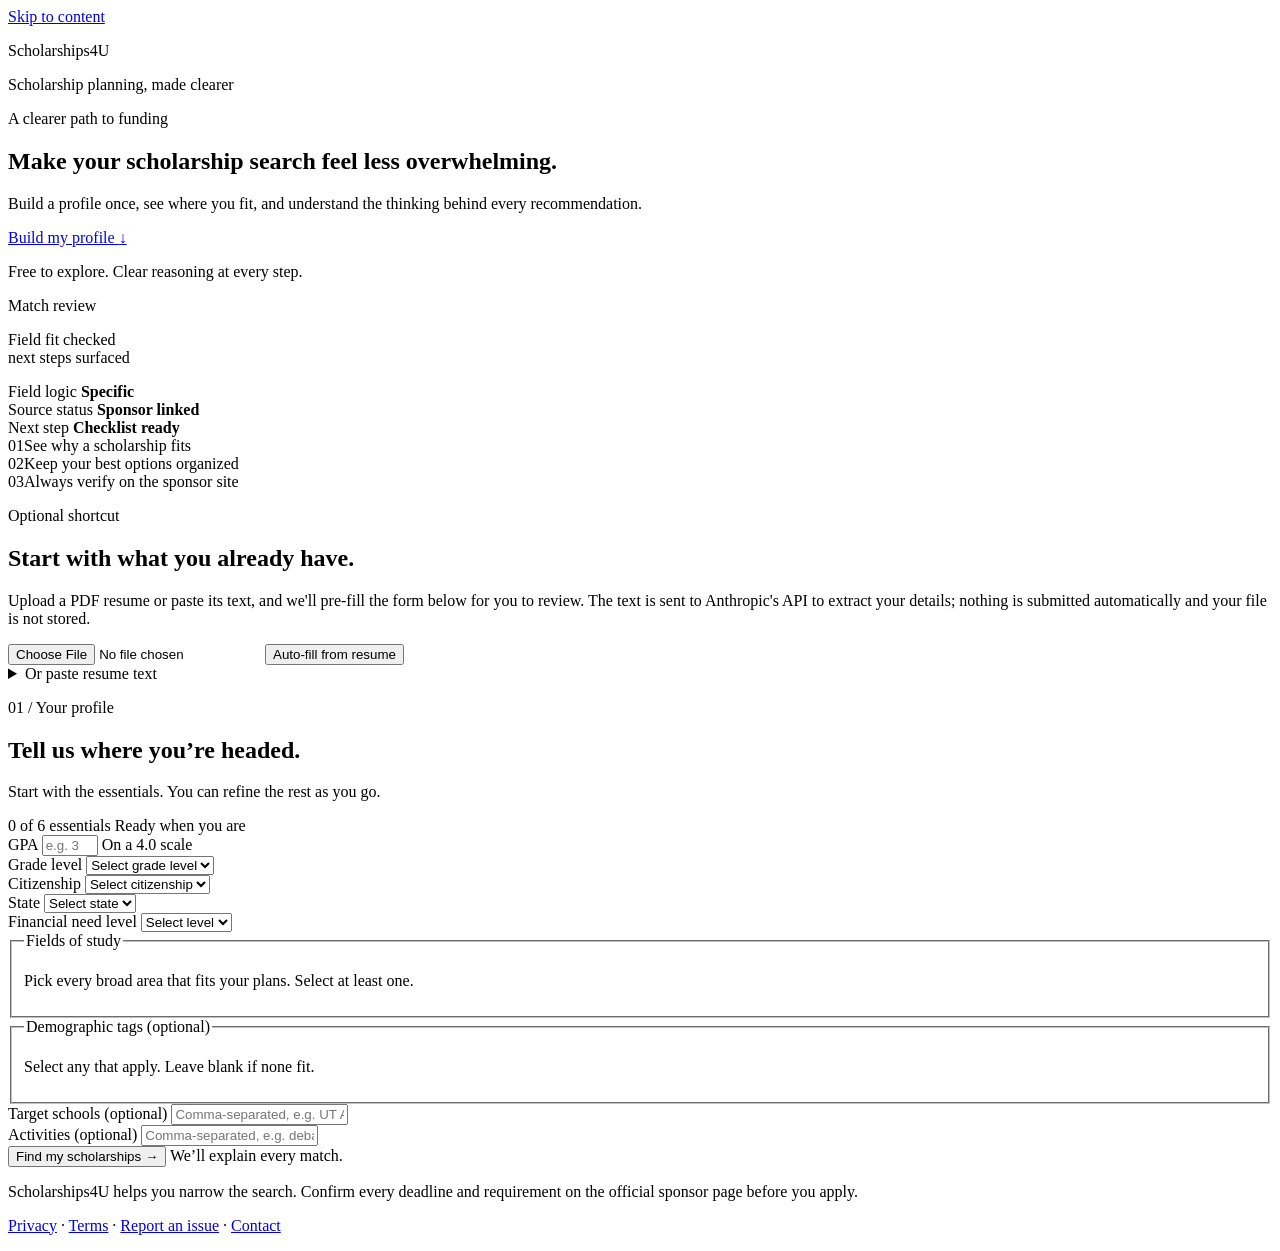
==== app/static/index.html @ 4dd3070e "Add a Summer Programs results section to the frontend On profile submit the app now also calls /prog" ====
<!DOCTYPE html>
<html lang="en">
<head>
  <meta charset="UTF-8">
  <meta name="viewport" content="width=device-width, initial-scale=1.0">
  <title>Scholarships4U | Scholarship planning, made clearer</title>
  <meta name="description" content="Build a scholarship plan with clear matching reasons, deadline tracking, and practical essay guidance.">
  <meta property="og:title" content="Scholarships4U | Scholarship planning, made clearer">
  <meta property="og:description" content="Build a scholarship plan with clear matching reasons, deadline tracking, and practical essay guidance.">
  <meta property="og:type" content="website">
  <meta property="og:url" content="https://scholarships4u.dev/">
  <meta property="og:image" content="/static/og-image-dark.svg">
  <meta property="og:image:type" content="image/svg+xml">
  <meta property="og:image:alt" content="Scholarships4U — Scholarship planning, made clearer">
  <meta name="twitter:card" content="summary_large_image">
  <meta name="twitter:image" content="/static/og-image-dark.svg">
  <meta name="twitter:title" content="Scholarships4U | Scholarship planning, made clearer">
  <meta name="twitter:description" content="Build a scholarship plan with clear matching reasons, deadline tracking, and practical essay guidance.">
  <link rel="canonical" href="https://scholarships4u.dev/">
  <link rel="icon" href="/static/favicon.svg?v=20260625-5" type="image/svg+xml">
  <link rel="preconnect" href="https://fonts.googleapis.com">
  <link rel="preconnect" href="https://fonts.gstatic.com" crossorigin>
  <link href="https://fonts.googleapis.com/css2?family=DM+Sans:opsz,wght@9..40,400;9..40,500;9..40,600;9..40,700&family=Newsreader:opsz,wght@6..72,500;6..72,600&display=swap" rel="stylesheet">
  <link rel="stylesheet" href="/static/css/style.css?v=20260626-1">
</head>
<body>
  <a class="skip-link" href="#main">Skip to content</a>

  <header class="site-header">
    <div class="header-inner">
      <div class="brand">
        <span class="brand-mark" aria-hidden="true"></span>
        <div>
          <p class="brand-name">Scholarships4U</p>
          <p class="brand-tag">Scholarship planning, made clearer</p>
        </div>
      </div>

      <nav class="account-nav" aria-label="Account">
        <div id="auth-logged-out" class="auth-actions" hidden>
          <button type="button" class="btn-ghost" id="open-login">Log in</button>
          <button type="button" class="btn-ghost btn-ghost-solid" id="open-signup">Sign up</button>
        </div>
        <div id="auth-logged-in" class="auth-actions" hidden>
          <button type="button" class="btn-ghost" id="show-saved-btn">
            Saved <span id="saved-count" class="saved-count" hidden>0</span>
          </button>
          <span id="account-email" class="account-email"></span>
          <button type="button" class="btn-ghost" id="open-settings">Settings</button>
          <button type="button" class="btn-ghost" id="logout-btn">Log out</button>
        </div>
      </nav>
    </div>
  </header>

  <div id="auth-modal" class="modal-overlay" hidden>
    <div class="modal-card panel" role="dialog" aria-modal="true" aria-labelledby="auth-modal-title">
      <div class="modal-head">
        <h2 id="auth-modal-title">Log in</h2>
        <button type="button" class="modal-close" id="auth-modal-close" aria-label="Close">&times;</button>
      </div>

      <p class="modal-intro" id="auth-modal-intro">
        Log in to save your profile and bookmark scholarships.
      </p>

      <form id="auth-form" class="auth-form" novalidate>
        <div class="field">
          <label for="auth-email">Email</label>
          <input type="email" id="auth-email" name="email" autocomplete="email" required>
        </div>
        <div class="field">
          <label for="auth-password">Password</label>
          <input type="password" id="auth-password" name="password" autocomplete="current-password" required>
          <span class="field-hint" id="auth-password-hint">At least 8 characters.</span>
        </div>

        <div id="auth-error" class="form-error" role="alert" hidden></div>

        <button type="submit" class="btn-primary" id="auth-submit">Log in</button>
      </form>

      <p class="auth-switch">
        <span id="auth-switch-text">New here?</span>
        <button type="button" class="link-button" id="auth-switch-btn">Create an account</button>
      </p>
      <p class="auth-recovery" id="auth-recovery">
        <button type="button" class="link-button" id="open-password-reset">Forgot your password?</button>
      </p>
    </div>
  </div>

  <div id="password-reset-modal" class="modal-overlay" hidden>
    <div class="modal-card panel" role="dialog" aria-modal="true" aria-labelledby="password-reset-title">
      <div class="modal-head">
        <h2 id="password-reset-title">Reset your password</h2>
        <button type="button" class="modal-close" id="password-reset-close" aria-label="Close">&times;</button>
      </div>
      <p class="modal-intro" id="password-reset-intro">
        Enter your email and we'll send a one-time reset link.
      </p>

      <form id="password-reset-request-form" class="auth-form" novalidate>
        <div class="field">
          <label for="password-reset-email">Email</label>
          <input type="email" id="password-reset-email" autocomplete="email" required>
        </div>
        <div id="password-reset-request-error" class="form-error" role="alert" hidden></div>
        <div id="password-reset-request-success" class="form-success" role="status" hidden></div>
        <button type="submit" class="btn-primary" id="password-reset-request-submit">Email reset link</button>
      </form>

      <form id="password-reset-confirm-form" class="auth-form" novalidate hidden>
        <div class="field">
          <label for="password-reset-new-password">New password</label>
          <input type="password" id="password-reset-new-password" autocomplete="new-password" required>
          <span class="field-hint">At least 8 characters.</span>
        </div>
        <div class="field">
          <label for="password-reset-confirm-password">Confirm new password</label>
          <input type="password" id="password-reset-confirm-password" autocomplete="new-password" required>
        </div>
        <div id="password-reset-confirm-error" class="form-error" role="alert" hidden></div>
        <button type="submit" class="btn-primary" id="password-reset-confirm-submit">Set new password</button>
      </form>

      <p class="auth-switch">
        <button type="button" class="link-button" id="password-reset-back">Back to log in</button>
      </p>
    </div>
  </div>

  <div id="settings-modal" class="modal-overlay" hidden>
    <div class="modal-card panel" role="dialog" aria-modal="true" aria-labelledby="settings-title">
      <div class="modal-head">
        <h2 id="settings-title">Account settings</h2>
        <button type="button" class="modal-close" id="settings-close" aria-label="Close">&times;</button>
      </div>

      <form id="change-password-form" class="auth-form" novalidate>
        <div class="field">
          <label for="current-password">Current password</label>
          <input type="password" id="current-password" autocomplete="current-password" required>
        </div>
        <div class="field">
          <label for="new-password">New password</label>
          <input type="password" id="new-password" autocomplete="new-password" required>
          <span class="field-hint">At least 8 characters.</span>
        </div>
        <div id="settings-error" class="form-error" role="alert" hidden></div>
        <div id="settings-success" class="form-success" role="status" hidden></div>
        <button type="submit" class="btn-primary" id="change-password-submit">Change password</button>
      </form>

      <div class="danger-zone">
        <h3>Delete account</h3>
        <p class="field-hint">
          This permanently removes your account, saved profile, and tracked scholarships, and cannot be undone.
          Enter your current password above, then confirm.
        </p>
        <button type="button" class="btn-danger" id="delete-account-btn">Delete my account</button>
      </div>
    </div>
  </div>

  <main id="main" class="main">
    <section class="intro hero reveal-on-scroll" data-reveal-delay="0ms">
      <div class="hero-copy">
        <p class="eyebrow">A clearer path to funding</p>
        <h1>Make your scholarship search feel less overwhelming.</h1>
        <p class="intro-copy">
          Build a profile once, see where you fit, and understand the thinking behind every recommendation.
        </p>
        <div class="hero-actions">
          <a class="btn-primary hero-cta" href="#profile-form">Build my profile <span aria-hidden="true">↓</span></a>
          <p class="hero-note">Free to explore. Clear reasoning at every step.</p>
        </div>
      </div>
      <div class="hero-visual" aria-hidden="true">
        <div class="hero-visual-top"><span class="hero-status-dot"></span>Match review</div>
        <p class="hero-visual-title">Field fit checked<br><span>next steps surfaced</span></p>
        <div class="hero-visual-meter"><span></span></div>
        <div class="hero-visual-row">
          <span>Field logic</span>
          <strong>Specific</strong>
        </div>
        <div class="hero-visual-row">
          <span>Source status</span>
          <strong>Sponsor linked</strong>
        </div>
        <div class="hero-visual-row">
          <span>Next step</span>
          <strong>Checklist ready</strong>
        </div>
      </div>
    </section>

    <section class="trust-strip reveal-on-scroll" data-reveal-delay="65ms" aria-label="How Scholarships4U works">
      <div class="trust-item"><span class="trust-number">01</span><span>See why a scholarship fits</span></div>
      <div class="trust-item"><span class="trust-number">02</span><span>Keep your best options organized</span></div>
      <div class="trust-item"><span class="trust-number">03</span><span>Always verify on the sponsor site</span></div>
    </section>

    <section class="resume-import panel reveal-on-scroll" data-reveal-delay="100ms">
      <div class="resume-intro">
        <p class="eyebrow">Optional shortcut</p>
        <h2 class="resume-import-title">Start with what you already have.</h2>
      </div>
      <p class="field-hint">
        Upload a PDF resume or paste its text, and we'll pre-fill the form below for you to review.
        The text is sent to Anthropic's API to extract your details; nothing is submitted automatically and your file is not stored.
      </p>
      <div class="resume-import-controls">
        <input type="file" id="resume-file" accept=".pdf,.txt" aria-label="Resume file">
        <button type="button" class="btn-secondary" id="resume-import-btn">Auto-fill from resume</button>
      </div>
      <details class="resume-paste">
        <summary>Or paste resume text</summary>
        <textarea id="resume-text" class="essay-review-input" rows="6"
                  placeholder="Paste your resume text here..."></textarea>
      </details>
      <div id="resume-loading" class="essay-advice-loading" hidden>
        <div class="loading-spinner" aria-hidden="true"></div>
        <p>Reading your resume...</p>
      </div>
      <div id="resume-error" class="essay-advice-error" role="alert" hidden></div>
      <div id="resume-note" class="resume-note" hidden></div>
    </section>

    <form id="profile-form" class="profile-form panel reveal-on-scroll" data-reveal-delay="135ms" novalidate>
      <div class="form-heading">
        <div>
          <p class="eyebrow">01 / Your profile</p>
          <h2>Tell us where you’re headed.</h2>
        </div>
        <div class="form-heading-side">
          <p>Start with the essentials. You can refine the rest as you go.</p>
          <div class="profile-progress-wrap">
            <div class="profile-progress-copy">
              <span id="profile-progress-label">0 of 6 essentials</span>
              <span id="profile-progress-status">Ready when you are</span>
            </div>
            <div id="profile-progress" class="profile-progress" role="progressbar" aria-label="Profile completion" aria-valuemin="0" aria-valuemax="6" aria-valuenow="0">
              <span id="profile-progress-fill"></span>
            </div>
          </div>
        </div>
      </div>
      <div class="form-grid">
        <div class="field">
          <label for="gpa">GPA</label>
          <input type="number" id="gpa" name="gpa" min="0" max="4" step="0.1" required
                 placeholder="e.g. 3.8" inputmode="decimal">
          <span class="field-hint">On a 4.0 scale</span>
        </div>

        <div class="field">
          <label for="grade-level">Grade level</label>
          <select id="grade-level" name="grade_level" required>
            <option value="">Select grade level</option>
          </select>
        </div>

        <div class="field">
          <label for="citizenship">Citizenship</label>
          <select id="citizenship" name="citizenship" required>
            <option value="">Select citizenship</option>
          </select>
        </div>

        <div class="field">
          <label for="state">State</label>
          <select id="state" name="state" required>
            <option value="">Select state</option>
          </select>
        </div>

        <div class="field">
          <label for="financial-need">Financial need level</label>
          <select id="financial-need" name="financial_need_level" required>
            <option value="">Select level</option>
          </select>
        </div>

        <div class="field field-full">
          <fieldset id="fields-of-study-group">
            <legend>Fields of study</legend>
            <p class="field-hint">Pick every broad area that fits your plans. Select at least one.</p>
            <div id="fields-of-study" class="checkbox-grid"></div>
          </fieldset>
        </div>

        <div class="field field-full">
          <fieldset id="demographic-tags-group">
            <legend>Demographic tags <span class="optional">(optional)</span></legend>
            <p class="field-hint">Select any that apply. Leave blank if none fit.</p>
            <div id="demographic-tags" class="checkbox-grid"></div>
          </fieldset>
        </div>

        <div class="field field-full">
          <label for="target-schools">Target schools <span class="optional">(optional)</span></label>
          <input type="text" id="target-schools" name="target_schools"
                 placeholder="Comma-separated, e.g. UT Austin, Rice University">
        </div>

        <div class="field field-full">
          <label for="activities">Activities <span class="optional">(optional)</span></label>
          <input type="text" id="activities" name="activities"
                 placeholder="Comma-separated, e.g. debate team, robotics club">
        </div>
      </div>

      <div class="form-actions">
        <button type="submit" class="btn-primary" id="submit-btn">Find my scholarships <span aria-hidden="true">→</span></button>
        <span class="form-action-note">We’ll explain every match.</span>
      </div>

      <div id="form-error" class="form-error" role="alert" hidden></div>
    </form>

    <section id="results-section" class="results-section" hidden>
      <div class="results-header">
        <p class="eyebrow">Your shortlist</p>
        <h2>Your matches</h2>
        <p id="results-summary" class="results-summary"></p>
      </div>

      <div id="results-filters" class="results-filters" hidden>
        <div class="filter-group">
          <label for="filter-quality">Match quality</label>
          <select id="filter-quality">
            <option value="all">All matches</option>
            <option value="strong">Strong only</option>
            <option value="possible">Possible only</option>
          </select>
        </div>

        <div class="filter-group">
          <label for="filter-sort">Sort by</label>
          <select id="filter-sort">
            <option value="fit">Best fit</option>
            <option value="name">Name (A&ndash;Z)</option>
            <option value="award">Award (high&rarr;low)</option>
            <option value="deadline">Deadline (soonest)</option>
          </select>
        </div>

        <div class="filter-group filter-group-range">
          <label for="filter-min-score">Min fit score: <span id="filter-min-score-value">0</span></label>
          <input id="filter-min-score" type="range" min="0" max="100" step="5" value="0" />
        </div>

        <div class="filter-checks">
          <label class="filter-check">
            <input id="filter-no-essay" type="checkbox" />
            <span>No essay required</span>
          </label>
          <label class="filter-check">
            <input id="filter-field-match" type="checkbox" />
            <span>Matches my field</span>
          </label>
          <label class="filter-check">
            <input id="filter-school-match" type="checkbox" />
            <span>Matches my school</span>
          </label>
          <label class="filter-check">
            <input id="filter-demographic-match" type="checkbox" />
            <span>Matches my background</span>
          </label>
          <label class="filter-check">
            <input id="filter-closing-soon" type="checkbox" />
            <span>Closing soon</span>
          </label>
          <label class="filter-check">
            <input id="filter-verified-only" type="checkbox" />
            <span>Verified data only</span>
          </label>
        </div>

        <button id="filter-clear" type="button" class="btn-ghost filter-clear">Clear filters</button>
      </div>

      <div id="loading" class="loading" hidden>
        <div class="loading-spinner" aria-hidden="true"></div>
        <p>Finding scholarships that fit your profile...</p>
      </div>

      <div id="results-empty" class="results-empty panel" hidden>
        <h3>No scholarships matched this profile</h3>
        <p>Try broadening your field selections, checking a different grade level, or adding demographic tags that apply to you. You can also lower restrictions by picking more fields of study.</p>
      </div>

      <div id="results-container"></div>
    </section>

    <section id="programs-section" class="results-section" hidden>
      <div class="results-header">
        <p class="eyebrow">Strengthen your application</p>
        <h2>Elite summer programs</h2>
        <p id="programs-summary" class="results-summary"></p>
      </div>

      <div id="programs-empty" class="results-empty panel" hidden>
        <h3>No summer programs matched this profile</h3>
        <p>This is a small, curated set of highly selective programs. Adding more fields of study to your profile can surface more of them.</p>
      </div>

      <div id="programs-container"></div>
    </section>

    <section id="saved-section" class="results-section" hidden>
      <div class="results-header">
        <p class="eyebrow">Your application plan</p>
        <h2>Saved scholarships</h2>
        <p id="saved-summary" class="results-summary"></p>
        <a id="export-ics" class="btn-ghost export-ics" href="/account/saved/calendar.ics" download>
          Export deadlines (.ics)
        </a>
      </div>

      <div id="saved-empty" class="results-empty panel" hidden>
        <h3>You have not saved any scholarships yet</h3>
        <p>Run a match, then use the Save button on any card to bookmark it here.</p>
      </div>

      <div id="saved-container"></div>
    </section>
  </main>

  <footer class="site-footer">
    <p>Scholarships4U helps you narrow the search. Confirm every deadline and requirement on the official sponsor page before you apply.</p>
    <p class="footer-links">
      <a href="/privacy">Privacy</a>
      <span aria-hidden="true">&middot;</span>
      <a href="/terms">Terms</a>
      <span aria-hidden="true">&middot;</span>
      <a href="https://github.com/Joshua-Anojulu/scholarship-matcher/issues/new" target="_blank" rel="noopener noreferrer">Report an issue</a>
      <span aria-hidden="true">&middot;</span>
      <a href="https://github.com/Joshua-Anojulu" target="_blank" rel="noopener noreferrer">Contact</a>
    </p>
  </footer>

  <div id="age-gate" class="modal-overlay age-gate" hidden>
    <div class="modal-card panel" role="dialog" aria-modal="true" aria-labelledby="age-gate-title">
      <h2 id="age-gate-title">Before you start</h2>
      <p>
        Scholarships4U is a personal, educational project. The matcher uses the profile details you enter
        (including optional demographic and financial-need information), and the optional AI features send
        your inputs to Anthropic's API. Please review our
        <a href="/privacy" target="_blank" rel="noopener">Privacy Policy</a> and
        <a href="/terms" target="_blank" rel="noopener">Terms</a>.
      </p>
      <label class="age-gate-check">
        <input type="checkbox" id="age-gate-agree" />
        <span>I am 13 or older and I agree to the Privacy Policy and Terms.</span>
      </label>
      <button type="button" class="btn-primary" id="age-gate-continue" disabled>Continue</button>
    </div>
  </div>

  <script src="/static/js/app.js?v=20260626-1"></script>
</body>
</html>
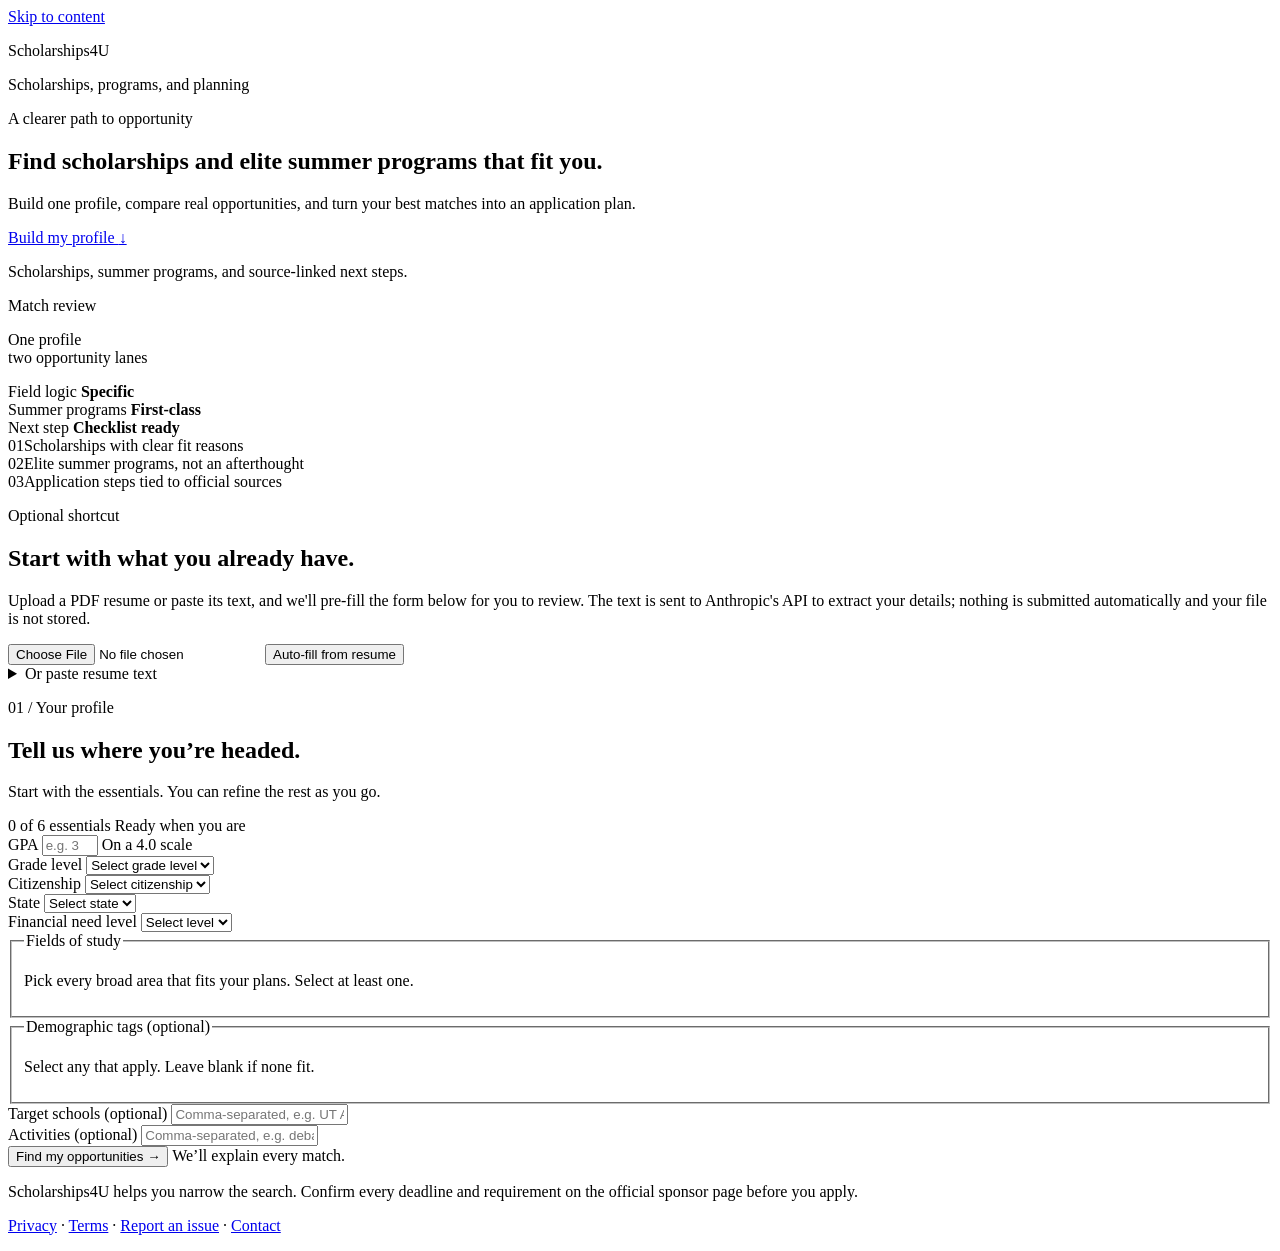
==== commit ef7b2b2f: "Make opportunities and application planning first-class" ====
--- a/app/static/index.html
+++ b/app/static/index.html
@@ -3,10 +3,10 @@
 <head>
   <meta charset="UTF-8">
   <meta name="viewport" content="width=device-width, initial-scale=1.0">
-  <title>Scholarships4U | Scholarship planning, made clearer</title>
-  <meta name="description" content="Build a scholarship plan with clear matching reasons, deadline tracking, and practical essay guidance.">
-  <meta property="og:title" content="Scholarships4U | Scholarship planning, made clearer">
-  <meta property="og:description" content="Build a scholarship plan with clear matching reasons, deadline tracking, and practical essay guidance.">
+  <title>Scholarships4U | Scholarships and summer programs, made clearer</title>
+  <meta name="description" content="Build one profile to find scholarships and elite summer programs with clear matching reasons, deadline tracking, and application guidance.">
+  <meta property="og:title" content="Scholarships4U | Scholarships and summer programs, made clearer">
+  <meta property="og:description" content="Build one profile to find scholarships and elite summer programs with clear matching reasons, deadline tracking, and application guidance.">
   <meta property="og:type" content="website">
   <meta property="og:url" content="https://scholarships4u.dev/">
   <meta property="og:image" content="/static/og-image-dark.svg">
@@ -14,14 +14,14 @@
   <meta property="og:image:alt" content="Scholarships4U — Scholarship planning, made clearer">
   <meta name="twitter:card" content="summary_large_image">
   <meta name="twitter:image" content="/static/og-image-dark.svg">
-  <meta name="twitter:title" content="Scholarships4U | Scholarship planning, made clearer">
-  <meta name="twitter:description" content="Build a scholarship plan with clear matching reasons, deadline tracking, and practical essay guidance.">
+  <meta name="twitter:title" content="Scholarships4U | Scholarships and summer programs, made clearer">
+  <meta name="twitter:description" content="Build one profile to find scholarships and elite summer programs with clear matching reasons, deadline tracking, and application guidance.">
   <link rel="canonical" href="https://scholarships4u.dev/">
   <link rel="icon" href="/static/favicon.svg?v=20260625-5" type="image/svg+xml">
   <link rel="preconnect" href="https://fonts.googleapis.com">
   <link rel="preconnect" href="https://fonts.gstatic.com" crossorigin>
   <link href="https://fonts.googleapis.com/css2?family=DM+Sans:opsz,wght@9..40,400;9..40,500;9..40,600;9..40,700&family=Newsreader:opsz,wght@6..72,500;6..72,600&display=swap" rel="stylesheet">
-  <link rel="stylesheet" href="/static/css/style.css?v=20260626-1">
+  <link rel="stylesheet" href="/static/css/style.css?v=20260627-5">
 </head>
 <body>
   <a class="skip-link" href="#main">Skip to content</a>
@@ -32,7 +32,7 @@
         <span class="brand-mark" aria-hidden="true"></span>
         <div>
           <p class="brand-name">Scholarships4U</p>
-          <p class="brand-tag">Scholarship planning, made clearer</p>
+          <p class="brand-tag">Scholarships, programs, and planning</p>
         </div>
       </div>
 
@@ -166,27 +166,27 @@
   <main id="main" class="main">
     <section class="intro hero reveal-on-scroll" data-reveal-delay="0ms">
       <div class="hero-copy">
-        <p class="eyebrow">A clearer path to funding</p>
-        <h1>Make your scholarship search feel less overwhelming.</h1>
+        <p class="eyebrow">A clearer path to opportunity</p>
+        <h1>Find scholarships and elite summer programs that fit you.</h1>
         <p class="intro-copy">
-          Build a profile once, see where you fit, and understand the thinking behind every recommendation.
+          Build one profile, compare real opportunities, and turn your best matches into an application plan.
         </p>
         <div class="hero-actions">
           <a class="btn-primary hero-cta" href="#profile-form">Build my profile <span aria-hidden="true">↓</span></a>
-          <p class="hero-note">Free to explore. Clear reasoning at every step.</p>
+          <p class="hero-note">Scholarships, summer programs, and source-linked next steps.</p>
         </div>
       </div>
       <div class="hero-visual" aria-hidden="true">
         <div class="hero-visual-top"><span class="hero-status-dot"></span>Match review</div>
-        <p class="hero-visual-title">Field fit checked<br><span>next steps surfaced</span></p>
+        <p class="hero-visual-title">One profile<br><span>two opportunity lanes</span></p>
         <div class="hero-visual-meter"><span></span></div>
         <div class="hero-visual-row">
           <span>Field logic</span>
           <strong>Specific</strong>
         </div>
         <div class="hero-visual-row">
-          <span>Source status</span>
-          <strong>Sponsor linked</strong>
+          <span>Summer programs</span>
+          <strong>First-class</strong>
         </div>
         <div class="hero-visual-row">
           <span>Next step</span>
@@ -196,9 +196,9 @@
     </section>
 
     <section class="trust-strip reveal-on-scroll" data-reveal-delay="65ms" aria-label="How Scholarships4U works">
-      <div class="trust-item"><span class="trust-number">01</span><span>See why a scholarship fits</span></div>
-      <div class="trust-item"><span class="trust-number">02</span><span>Keep your best options organized</span></div>
-      <div class="trust-item"><span class="trust-number">03</span><span>Always verify on the sponsor site</span></div>
+      <div class="trust-item"><span class="trust-number">01</span><span>Scholarships with clear fit reasons</span></div>
+      <div class="trust-item"><span class="trust-number">02</span><span>Elite summer programs, not an afterthought</span></div>
+      <div class="trust-item"><span class="trust-number">03</span><span>Application steps tied to official sources</span></div>
     </section>
 
     <section class="resume-import panel reveal-on-scroll" data-reveal-delay="100ms">
@@ -312,17 +312,39 @@
       </div>
 
       <div class="form-actions">
-        <button type="submit" class="btn-primary" id="submit-btn">Find my scholarships <span aria-hidden="true">→</span></button>
+        <button type="submit" class="btn-primary" id="submit-btn">Find my opportunities <span aria-hidden="true">→</span></button>
         <span class="form-action-note">We’ll explain every match.</span>
       </div>
 
       <div id="form-error" class="form-error" role="alert" hidden></div>
     </form>
 
-    <section id="results-section" class="results-section" hidden>
+    <section id="opportunity-tabs" class="opportunity-tabs panel" hidden aria-label="Opportunity views">
+      <div class="opportunity-tabs-copy">
+        <p class="eyebrow">02 / Explore matches</p>
+        <h2>Switch between opportunity lanes.</h2>
+        <p>Scholarships, elite programs, and your saved plan all use the same profile.</p>
+      </div>
+      <div class="opportunity-tab-list" role="tablist" aria-label="Opportunity result views">
+        <button type="button" id="tab-scholarships" class="opportunity-tab is-active" data-view="scholarships" role="tab" aria-selected="true" aria-controls="results-section">
+          <span>Scholarships</span>
+          <strong id="scholarships-tab-count">0</strong>
+        </button>
+        <button type="button" id="tab-programs" class="opportunity-tab" data-view="programs" role="tab" aria-selected="false" aria-controls="programs-section">
+          <span>Summer programs</span>
+          <strong id="programs-tab-count">0</strong>
+        </button>
+        <button type="button" id="tab-saved" class="opportunity-tab" data-view="saved" role="tab" aria-selected="false" aria-controls="saved-section">
+          <span>Application plan</span>
+          <strong id="saved-tab-count">0</strong>
+        </button>
+      </div>
+    </section>
+
+    <section id="results-section" class="results-section" hidden role="tabpanel" aria-labelledby="tab-scholarships">
       <div class="results-header">
-        <p class="eyebrow">Your shortlist</p>
-        <h2>Your matches</h2>
+        <p class="eyebrow">Scholarship lane</p>
+        <h2>Scholarships</h2>
         <p id="results-summary" class="results-summary"></p>
       </div>
 
@@ -333,6 +355,7 @@
             <option value="all">All matches</option>
             <option value="strong">Strong only</option>
             <option value="possible">Possible only</option>
+            <option value="special">Special checks only</option>
           </select>
         </div>
 
@@ -383,7 +406,7 @@
 
       <div id="loading" class="loading" hidden>
         <div class="loading-spinner" aria-hidden="true"></div>
-        <p>Finding scholarships that fit your profile...</p>
+        <p>Finding opportunities that fit your profile...</p>
       </div>
 
       <div id="results-empty" class="results-empty panel" hidden>
@@ -394,9 +417,9 @@
       <div id="results-container"></div>
     </section>
 
-    <section id="programs-section" class="results-section" hidden>
+    <section id="programs-section" class="results-section" hidden role="tabpanel" aria-labelledby="tab-programs">
       <div class="results-header">
-        <p class="eyebrow">Strengthen your application</p>
+        <p class="eyebrow">Summer program lane</p>
         <h2>Elite summer programs</h2>
         <p id="programs-summary" class="results-summary"></p>
       </div>
@@ -409,19 +432,19 @@
       <div id="programs-container"></div>
     </section>
 
-    <section id="saved-section" class="results-section" hidden>
+    <section id="saved-section" class="results-section" hidden role="tabpanel" aria-labelledby="tab-saved">
       <div class="results-header">
         <p class="eyebrow">Your application plan</p>
-        <h2>Saved scholarships</h2>
+        <h2>Saved scholarships & programs</h2>
         <p id="saved-summary" class="results-summary"></p>
         <a id="export-ics" class="btn-ghost export-ics" href="/account/saved/calendar.ics" download>
-          Export deadlines (.ics)
+          Export verified deadlines (.ics)
         </a>
       </div>
 
       <div id="saved-empty" class="results-empty panel" hidden>
-        <h3>You have not saved any scholarships yet</h3>
-        <p>Run a match, then use the Save button on any card to bookmark it here.</p>
+        <h3>You have not saved anything yet</h3>
+        <p>Run a match, then use the Save button on any scholarship or program card to bookmark it here.</p>
       </div>
 
       <div id="saved-container"></div>
@@ -459,6 +482,6 @@
     </div>
   </div>
 
-  <script src="/static/js/app.js?v=20260626-1"></script>
+  <script src="/static/js/app.js?v=20260627-6"></script>
 </body>
 </html>
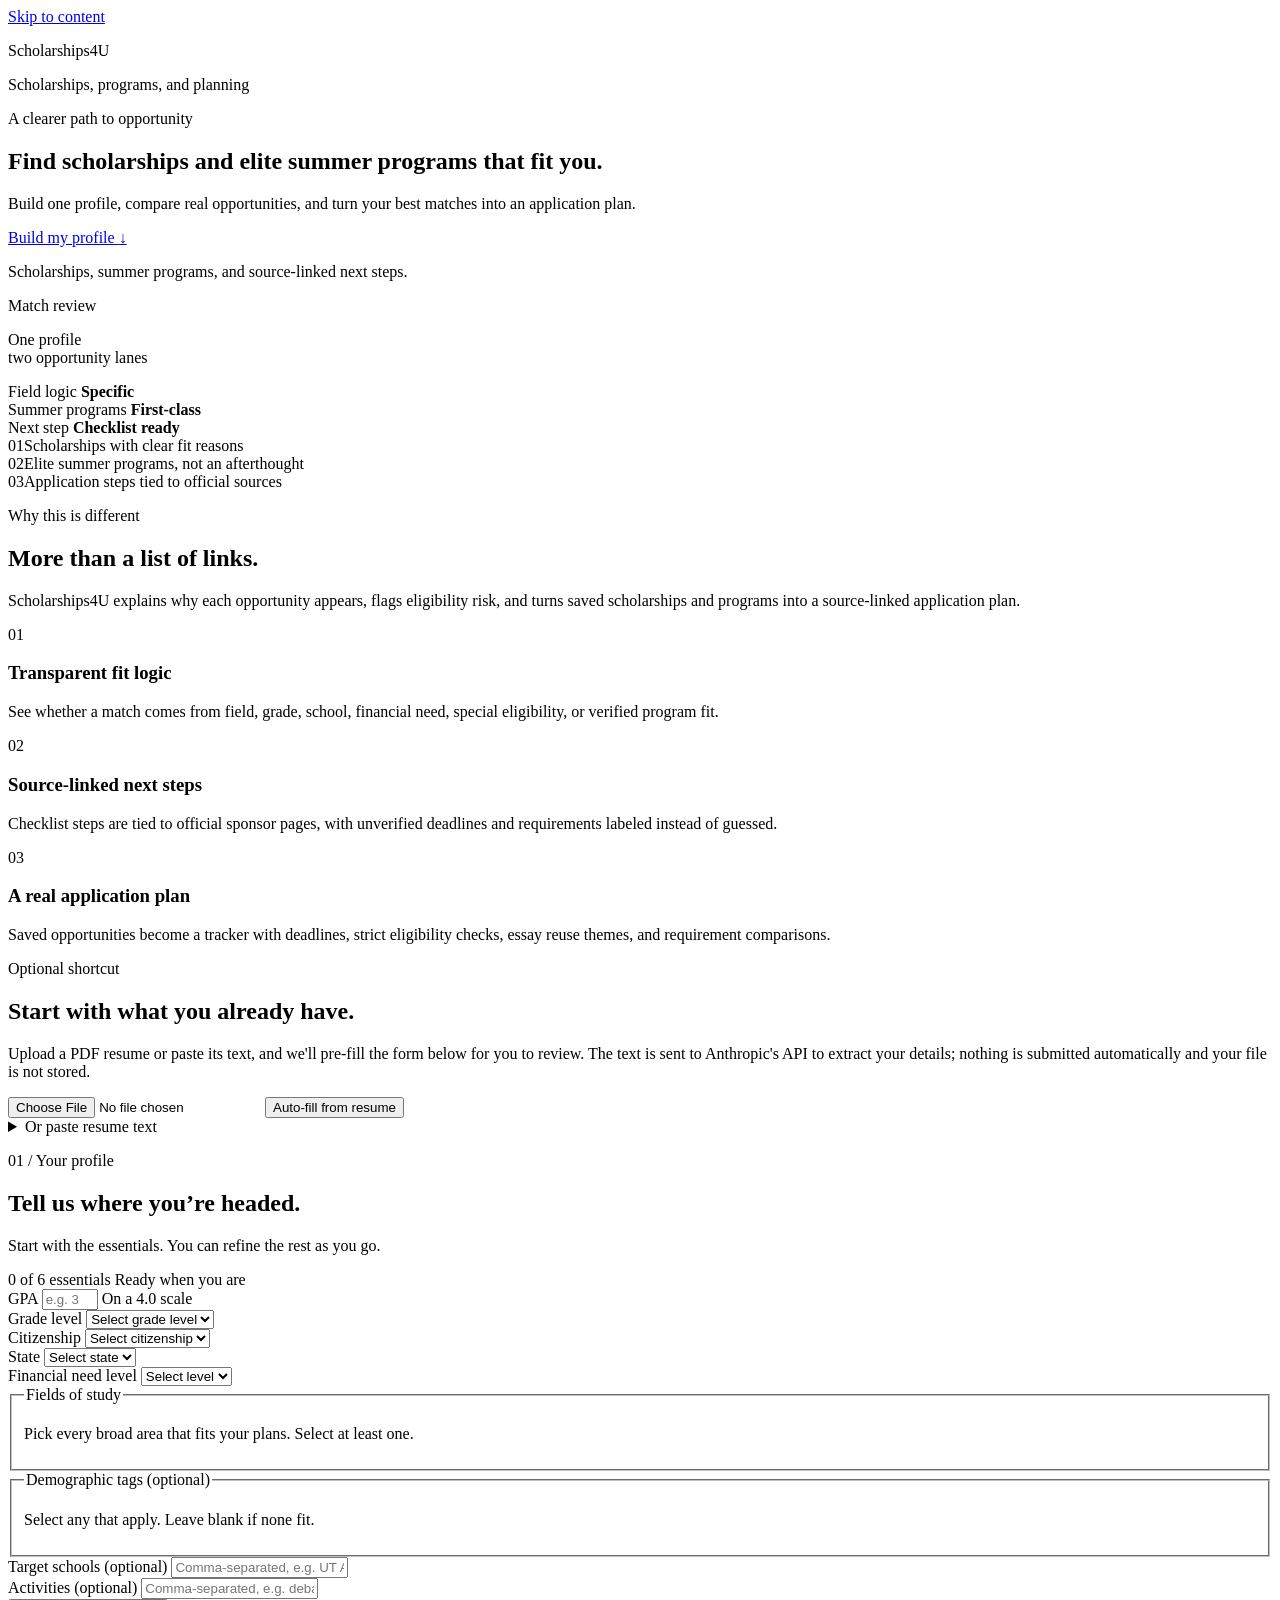
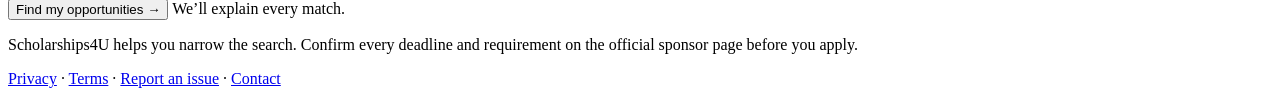
==== commit b25558cb: "Add homepage differentiator section" ====
--- a/app/static/index.html
+++ b/app/static/index.html
@@ -21,7 +21,7 @@
   <link rel="preconnect" href="https://fonts.googleapis.com">
   <link rel="preconnect" href="https://fonts.gstatic.com" crossorigin>
   <link href="https://fonts.googleapis.com/css2?family=DM+Sans:opsz,wght@9..40,400;9..40,500;9..40,600;9..40,700&family=Newsreader:opsz,wght@6..72,500;6..72,600&display=swap" rel="stylesheet">
-  <link rel="stylesheet" href="/static/css/style.css?v=20260627-5">
+  <link rel="stylesheet" href="/static/css/style.css?v=20260627-6">
 </head>
 <body>
   <a class="skip-link" href="#main">Skip to content</a>
@@ -201,7 +201,35 @@
       <div class="trust-item"><span class="trust-number">03</span><span>Application steps tied to official sources</span></div>
     </section>
 
-    <section class="resume-import panel reveal-on-scroll" data-reveal-delay="100ms">
+    <section class="difference-panel panel reveal-on-scroll" data-reveal-delay="100ms" aria-labelledby="difference-title">
+      <div class="difference-copy">
+        <p class="eyebrow">Why this is different</p>
+        <h2 id="difference-title">More than a list of links.</h2>
+        <p>
+          Scholarships4U explains why each opportunity appears, flags eligibility risk, and turns saved
+          scholarships and programs into a source-linked application plan.
+        </p>
+      </div>
+      <div class="difference-grid">
+        <article class="difference-card">
+          <span class="difference-icon" aria-hidden="true">01</span>
+          <h3>Transparent fit logic</h3>
+          <p>See whether a match comes from field, grade, school, financial need, special eligibility, or verified program fit.</p>
+        </article>
+        <article class="difference-card">
+          <span class="difference-icon" aria-hidden="true">02</span>
+          <h3>Source-linked next steps</h3>
+          <p>Checklist steps are tied to official sponsor pages, with unverified deadlines and requirements labeled instead of guessed.</p>
+        </article>
+        <article class="difference-card">
+          <span class="difference-icon" aria-hidden="true">03</span>
+          <h3>A real application plan</h3>
+          <p>Saved opportunities become a tracker with deadlines, strict eligibility checks, essay reuse themes, and requirement comparisons.</p>
+        </article>
+      </div>
+    </section>
+
+    <section class="resume-import panel reveal-on-scroll" data-reveal-delay="135ms">
       <div class="resume-intro">
         <p class="eyebrow">Optional shortcut</p>
         <h2 class="resume-import-title">Start with what you already have.</h2>
@@ -227,7 +255,7 @@
       <div id="resume-note" class="resume-note" hidden></div>
     </section>
 
-    <form id="profile-form" class="profile-form panel reveal-on-scroll" data-reveal-delay="135ms" novalidate>
+    <form id="profile-form" class="profile-form panel reveal-on-scroll" data-reveal-delay="170ms" novalidate>
       <div class="form-heading">
         <div>
           <p class="eyebrow">01 / Your profile</p>
@@ -444,7 +472,10 @@
 
       <div id="saved-empty" class="results-empty panel" hidden>
         <h3>You have not saved anything yet</h3>
-        <p>Run a match, then use the Save button on any scholarship or program card to bookmark it here.</p>
+        <p>
+          Run a match, then save scholarships or programs to unlock the planning layer:
+          checklist steps, strict eligibility checks, verified deadlines, and essay-reuse guidance.
+        </p>
       </div>
 
       <div id="saved-container"></div>
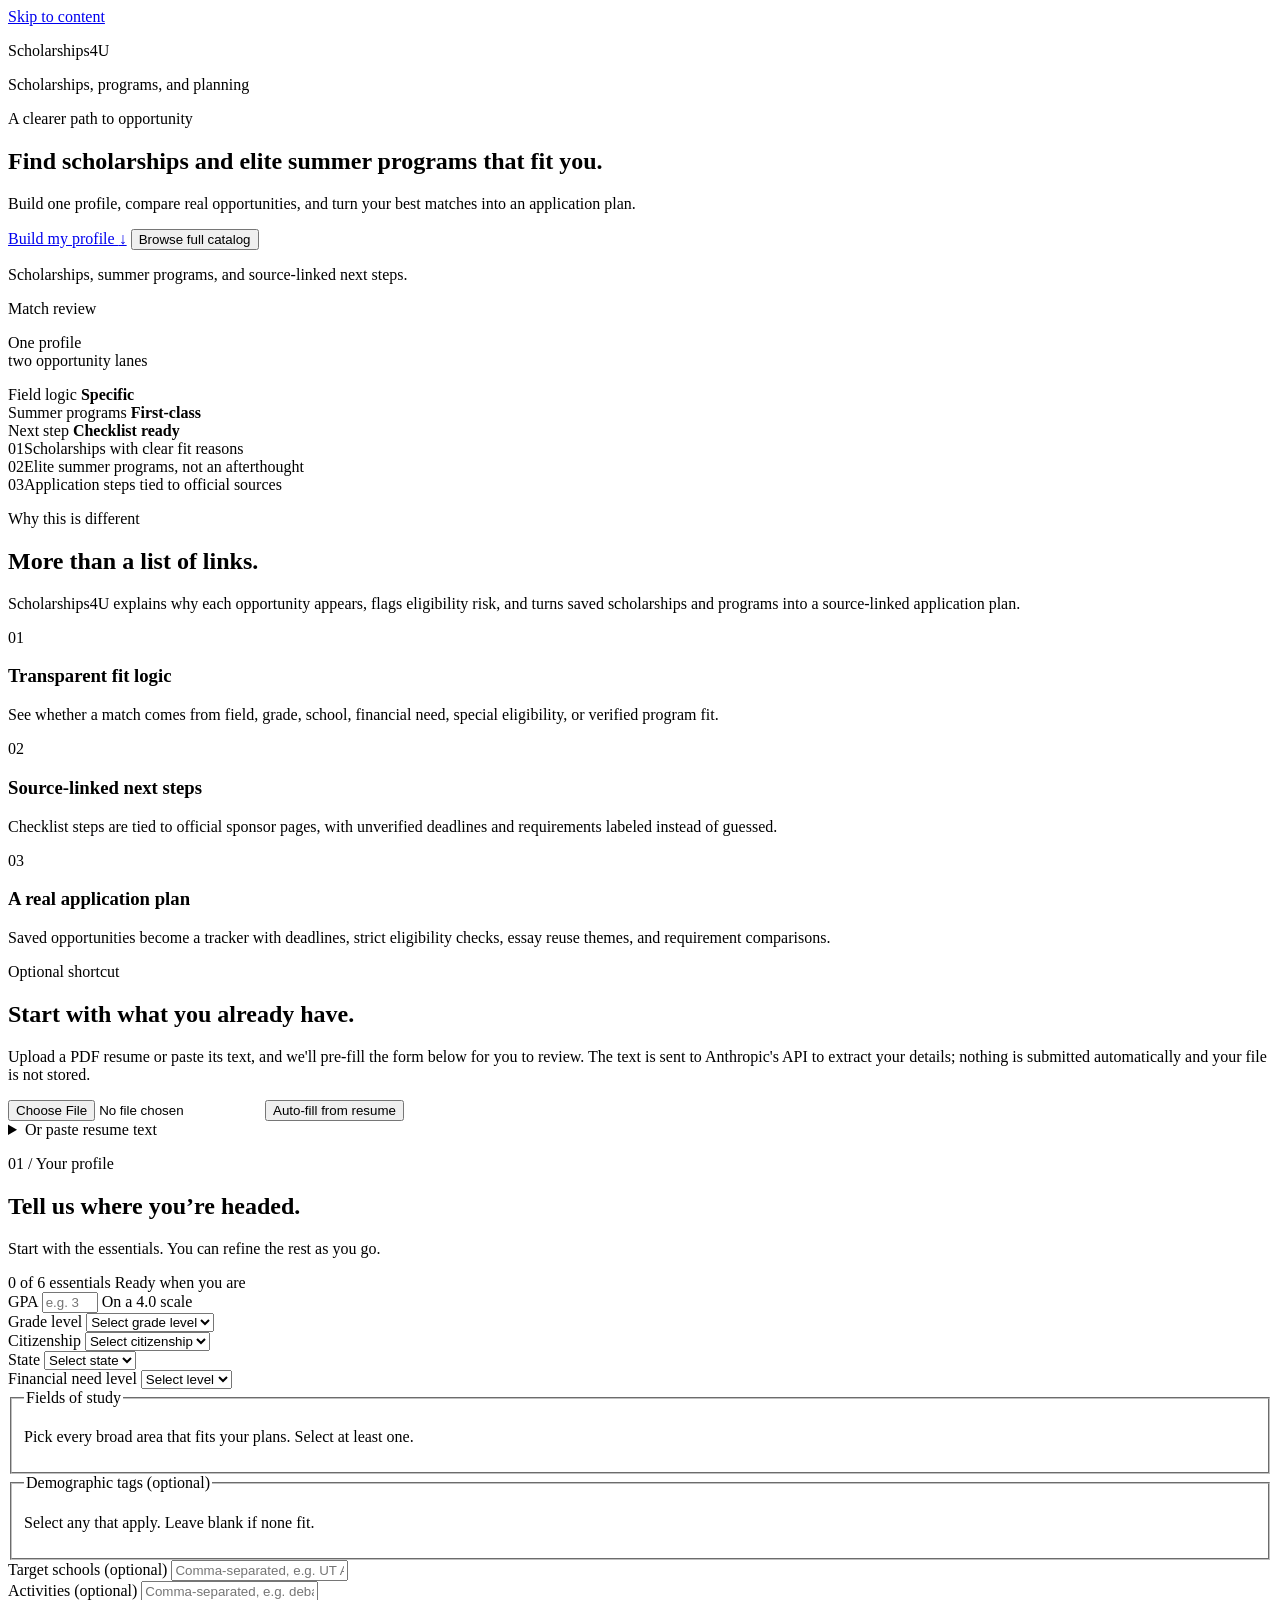
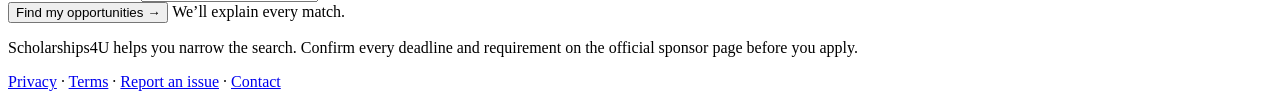
==== commit adc66095: "Add catalog browsing and result search Co-Authored-By: Codex <codex@openai.com>" ====
--- a/app/static/index.html
+++ b/app/static/index.html
@@ -21,7 +21,7 @@
   <link rel="preconnect" href="https://fonts.googleapis.com">
   <link rel="preconnect" href="https://fonts.gstatic.com" crossorigin>
   <link href="https://fonts.googleapis.com/css2?family=DM+Sans:opsz,wght@9..40,400;9..40,500;9..40,600;9..40,700&family=Newsreader:opsz,wght@6..72,500;6..72,600&display=swap" rel="stylesheet">
-  <link rel="stylesheet" href="/static/css/style.css?v=20260627-6">
+  <link rel="stylesheet" href="/static/css/style.css?v=20260627-8">
 </head>
 <body>
   <a class="skip-link" href="#main">Skip to content</a>
@@ -61,7 +61,7 @@
       </div>
 
       <p class="modal-intro" id="auth-modal-intro">
-        Log in to save your profile and bookmark scholarships.
+        Log in to save your profile and bookmark scholarships and summer programs.
       </p>
 
       <form id="auth-form" class="auth-form" novalidate>
@@ -155,7 +155,7 @@
       <div class="danger-zone">
         <h3>Delete account</h3>
         <p class="field-hint">
-          This permanently removes your account, saved profile, and tracked scholarships, and cannot be undone.
+          This permanently removes your account, saved profile, and tracked scholarships and summer programs, and cannot be undone.
           Enter your current password above, then confirm.
         </p>
         <button type="button" class="btn-danger" id="delete-account-btn">Delete my account</button>
@@ -173,6 +173,7 @@
         </p>
         <div class="hero-actions">
           <a class="btn-primary hero-cta" href="#profile-form">Build my profile <span aria-hidden="true">↓</span></a>
+          <button type="button" class="btn-secondary hero-secondary" id="browse-catalog-btn">Browse full catalog</button>
           <p class="hero-note">Scholarships, summer programs, and source-linked next steps.</p>
         </div>
       </div>
@@ -351,7 +352,7 @@
       <div class="opportunity-tabs-copy">
         <p class="eyebrow">02 / Explore matches</p>
         <h2>Switch between opportunity lanes.</h2>
-        <p>Scholarships, elite programs, and your saved plan all use the same profile.</p>
+        <p>Search personalized matches, browse the full catalog, or organize saved opportunities.</p>
       </div>
       <div class="opportunity-tab-list" role="tablist" aria-label="Opportunity result views">
         <button type="button" id="tab-scholarships" class="opportunity-tab is-active" data-view="scholarships" role="tab" aria-selected="true" aria-controls="results-section">
@@ -362,6 +363,10 @@
           <span>Summer programs</span>
           <strong id="programs-tab-count">0</strong>
         </button>
+        <button type="button" id="tab-catalog" class="opportunity-tab" data-view="catalog" role="tab" aria-selected="false" aria-controls="catalog-section">
+          <span>Browse all</span>
+          <strong id="catalog-tab-count">All</strong>
+        </button>
         <button type="button" id="tab-saved" class="opportunity-tab" data-view="saved" role="tab" aria-selected="false" aria-controls="saved-section">
           <span>Application plan</span>
           <strong id="saved-tab-count">0</strong>
@@ -377,6 +382,11 @@
       </div>
 
       <div id="results-filters" class="results-filters" hidden>
+        <div class="filter-group filter-group-search">
+          <label for="scholarship-search">Search matched scholarships</label>
+          <input id="scholarship-search" type="search" placeholder="Name, sponsor, description..." autocomplete="off" />
+        </div>
+
         <div class="filter-group">
           <label for="filter-quality">Match quality</label>
           <select id="filter-quality">
@@ -452,12 +462,45 @@
         <p id="programs-summary" class="results-summary"></p>
       </div>
 
+      <div id="programs-search-panel" class="results-filters lane-search" hidden>
+        <div class="filter-group filter-group-search">
+          <label for="program-search">Search matched summer programs</label>
+          <input id="program-search" type="search" placeholder="Name, host, subject, description..." autocomplete="off" />
+        </div>
+      </div>
+
       <div id="programs-empty" class="results-empty panel" hidden>
         <h3>No summer programs matched this profile</h3>
         <p>This is a small, curated set of highly selective programs. Adding more fields of study to your profile can surface more of them.</p>
       </div>
 
       <div id="programs-container"></div>
+    </section>
+
+    <section id="catalog-section" class="results-section" hidden role="tabpanel" aria-labelledby="tab-catalog">
+      <div class="results-header">
+        <p class="eyebrow">Full catalog</p>
+        <h2>Browse all opportunities</h2>
+        <p id="catalog-summary" class="results-summary"></p>
+      </div>
+
+      <div id="catalog-search-panel" class="results-filters catalog-search">
+        <div class="filter-group filter-group-search">
+          <label for="catalog-search">Search all scholarships and summer programs</label>
+          <input id="catalog-search" type="search" placeholder="Name, sponsor, host, subject, description..." autocomplete="off" />
+        </div>
+      </div>
+
+      <p class="catalog-note">
+        Browsing the full catalog — not personalized to your profile. Save anything interesting, then run a match to see fit scoring.
+      </p>
+
+      <div id="catalog-empty" class="results-empty panel" hidden>
+        <h3>No catalog results found</h3>
+        <p>Try a different search term, sponsor, host, subject, or keyword.</p>
+      </div>
+
+      <div id="catalog-container"></div>
     </section>
 
     <section id="saved-section" class="results-section" hidden role="tabpanel" aria-labelledby="tab-saved">
@@ -513,6 +556,6 @@
     </div>
   </div>
 
-  <script src="/static/js/app.js?v=20260627-6"></script>
+  <script src="/static/js/app.js?v=20260627-8"></script>
 </body>
 </html>
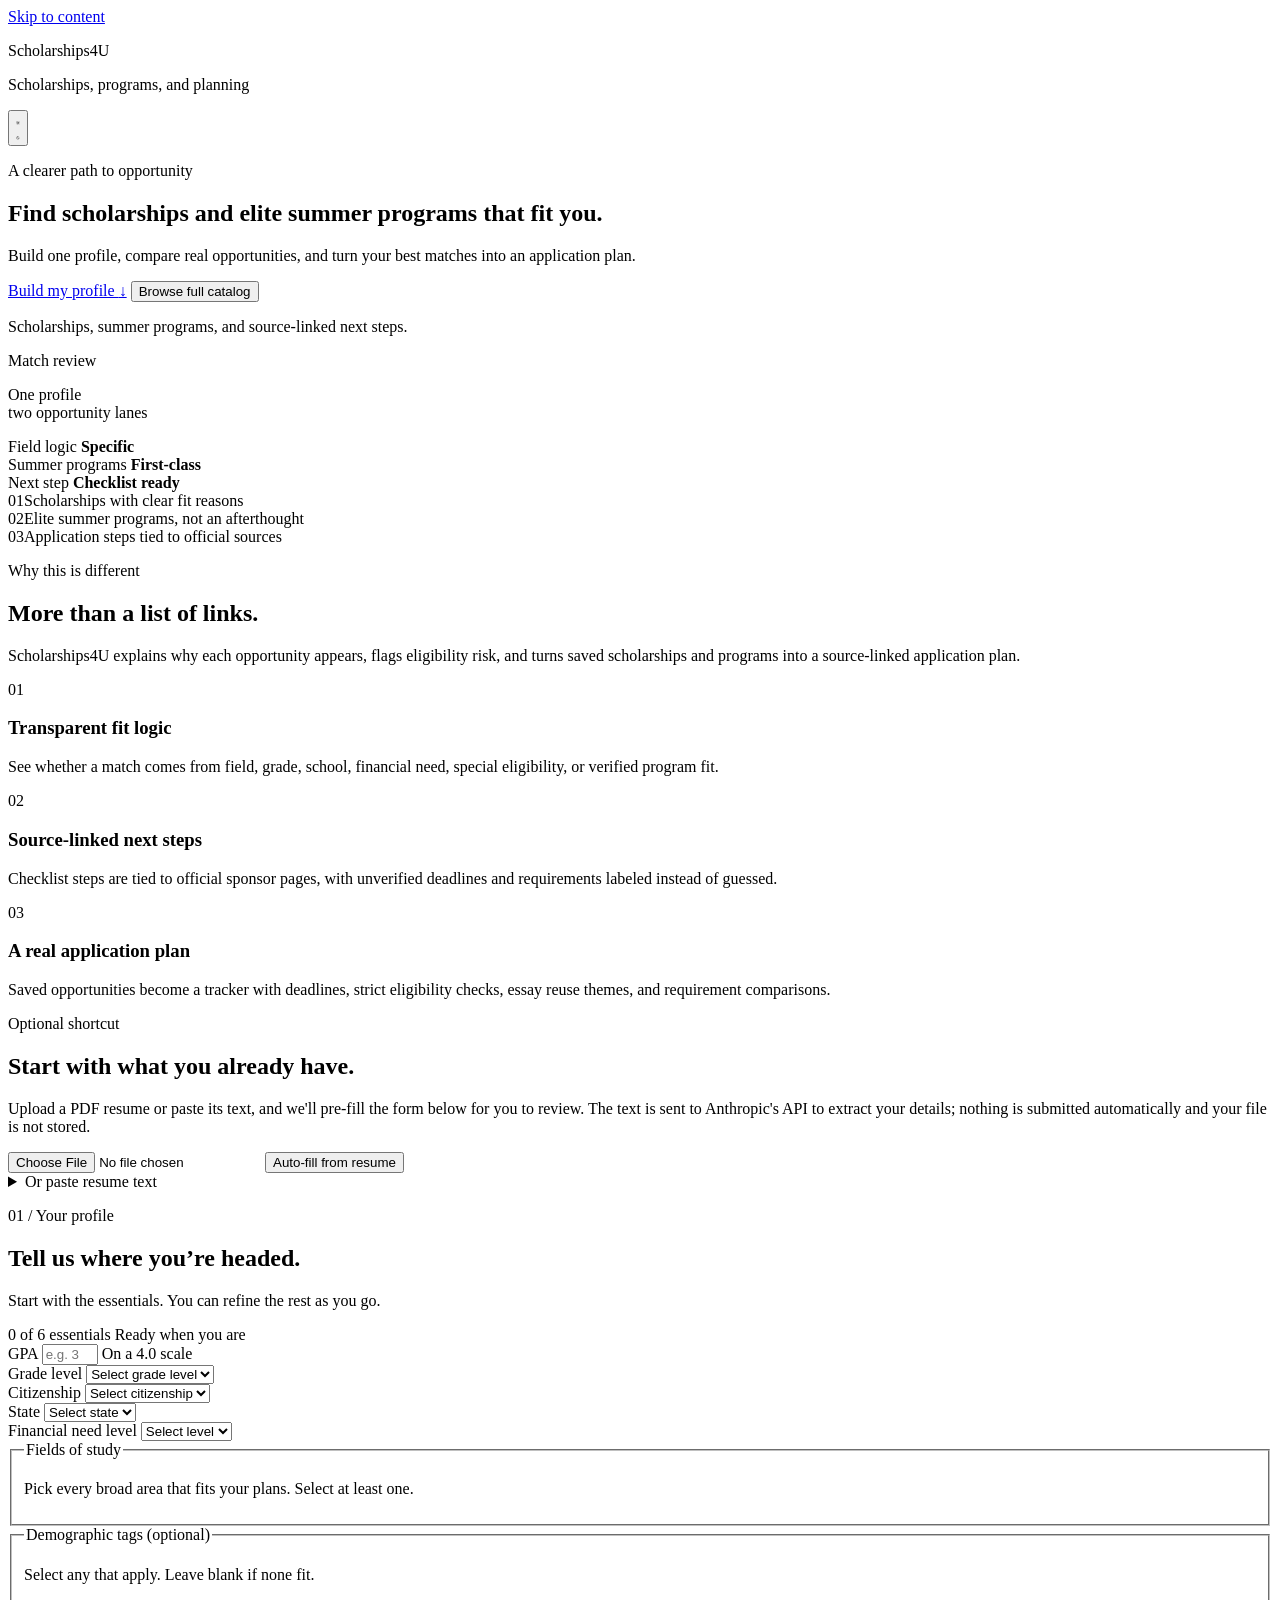
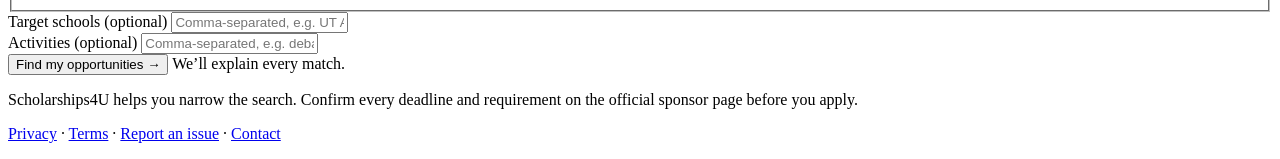
==== commit 69f6c8ee: "Narrow search to titles and sponsors with all-word matching Search now matches identity fields by de" ====
--- a/app/static/index.html
+++ b/app/static/index.html
@@ -9,19 +9,23 @@
   <meta property="og:description" content="Build one profile to find scholarships and elite summer programs with clear matching reasons, deadline tracking, and application guidance.">
   <meta property="og:type" content="website">
   <meta property="og:url" content="https://scholarships4u.dev/">
-  <meta property="og:image" content="/static/og-image-dark.svg">
-  <meta property="og:image:type" content="image/svg+xml">
+  <meta property="og:image" content="/static/og-image.png">
+  <meta property="og:image:type" content="image/png">
+  <meta property="og:image:width" content="1200">
+  <meta property="og:image:height" content="630">
   <meta property="og:image:alt" content="Scholarships4U — Scholarship planning, made clearer">
   <meta name="twitter:card" content="summary_large_image">
-  <meta name="twitter:image" content="/static/og-image-dark.svg">
+  <meta name="twitter:image" content="/static/og-image.png">
   <meta name="twitter:title" content="Scholarships4U | Scholarships and summer programs, made clearer">
   <meta name="twitter:description" content="Build one profile to find scholarships and elite summer programs with clear matching reasons, deadline tracking, and application guidance.">
   <link rel="canonical" href="https://scholarships4u.dev/">
-  <link rel="icon" href="/static/favicon.svg?v=20260625-5" type="image/svg+xml">
+  <link rel="icon" href="/static/favicon.svg?v=20260628-1" type="image/svg+xml">
+  <meta name="theme-color" id="theme-color-meta" content="#f5f7fb">
+  <script src="/static/js/theme.js?v=20260628-2"></script>
   <link rel="preconnect" href="https://fonts.googleapis.com">
   <link rel="preconnect" href="https://fonts.gstatic.com" crossorigin>
-  <link href="https://fonts.googleapis.com/css2?family=DM+Sans:opsz,wght@9..40,400;9..40,500;9..40,600;9..40,700&family=Newsreader:opsz,wght@6..72,500;6..72,600&display=swap" rel="stylesheet">
-  <link rel="stylesheet" href="/static/css/style.css?v=20260627-8">
+  <link href="https://fonts.googleapis.com/css2?family=Inter:wght@400;500;600;700&family=Plus+Jakarta+Sans:wght@500;600;700;800&display=swap" rel="stylesheet">
+  <link rel="stylesheet" href="/static/css/style.css?v=20260628-1">
 </head>
 <body>
   <a class="skip-link" href="#main">Skip to content</a>
@@ -37,6 +41,10 @@
       </div>
 
       <nav class="account-nav" aria-label="Account">
+        <button type="button" class="theme-toggle" id="theme-toggle" aria-label="Switch between light and dark theme" title="Switch theme" aria-pressed="false">
+          <svg class="theme-icon-sun" viewBox="0 0 24 24" fill="none" stroke="currentColor" stroke-width="2" stroke-linecap="round" stroke-linejoin="round" aria-hidden="true"><circle cx="12" cy="12" r="4"></circle><path d="M12 2v2M12 20v2M4.93 4.93l1.41 1.41M17.66 17.66l1.41 1.41M2 12h2M20 12h2M6.34 17.66l-1.41 1.41M19.07 4.93l-1.41 1.41"></path></svg>
+          <svg class="theme-icon-moon" viewBox="0 0 24 24" fill="none" stroke="currentColor" stroke-width="2" stroke-linecap="round" stroke-linejoin="round" aria-hidden="true"><path d="M12 3a6 6 0 0 0 9 9 9 9 0 1 1-9-9Z"></path></svg>
+        </button>
         <div id="auth-logged-out" class="auth-actions" hidden>
           <button type="button" class="btn-ghost" id="open-login">Log in</button>
           <button type="button" class="btn-ghost btn-ghost-solid" id="open-signup">Sign up</button>
@@ -64,6 +72,13 @@
         Log in to save your profile and bookmark scholarships and summer programs.
       </p>
 
+      <a class="btn-google" id="google-login-link" href="/auth/google/login">
+        <span class="google-mark" aria-hidden="true">G</span>
+        Continue with Google
+      </a>
+
+      <div class="auth-divider" aria-hidden="true"><span>or</span></div>
+
       <form id="auth-form" class="auth-form" novalidate>
         <div class="field">
           <label for="auth-email">Email</label>
@@ -137,28 +152,34 @@
         <button type="button" class="modal-close" id="settings-close" aria-label="Close">&times;</button>
       </div>
 
-      <form id="change-password-form" class="auth-form" novalidate>
-        <div class="field">
-          <label for="current-password">Current password</label>
-          <input type="password" id="current-password" autocomplete="current-password" required>
-        </div>
-        <div class="field">
-          <label for="new-password">New password</label>
-          <input type="password" id="new-password" autocomplete="new-password" required>
-          <span class="field-hint">At least 8 characters.</span>
-        </div>
-        <div id="settings-error" class="form-error" role="alert" hidden></div>
-        <div id="settings-success" class="form-success" role="status" hidden></div>
-        <button type="submit" class="btn-primary" id="change-password-submit">Change password</button>
-      </form>
-
-      <div class="danger-zone">
-        <h3>Delete account</h3>
-        <p class="field-hint">
-          This permanently removes your account, saved profile, and tracked scholarships and summer programs, and cannot be undone.
-          Enter your current password above, then confirm.
-        </p>
-        <button type="button" class="btn-danger" id="delete-account-btn">Delete my account</button>
+      <div id="google-settings-note" class="form-success settings-note" role="status" hidden>
+        This account signs in with Google, so there is no Scholarships4U password to change here.
+      </div>
+
+      <div id="password-settings-section">
+        <form id="change-password-form" class="auth-form" novalidate>
+          <div class="field">
+            <label for="current-password">Current password</label>
+            <input type="password" id="current-password" autocomplete="current-password" required>
+          </div>
+          <div class="field">
+            <label for="new-password">New password</label>
+            <input type="password" id="new-password" autocomplete="new-password" required>
+            <span class="field-hint">At least 8 characters.</span>
+          </div>
+          <div id="settings-error" class="form-error" role="alert" hidden></div>
+          <div id="settings-success" class="form-success" role="status" hidden></div>
+          <button type="submit" class="btn-primary" id="change-password-submit">Change password</button>
+        </form>
+
+        <div class="danger-zone">
+          <h3>Delete account</h3>
+          <p class="field-hint">
+            This permanently removes your account, saved profile, and tracked scholarships and summer programs, and cannot be undone.
+            Enter your current password above, then confirm.
+          </p>
+          <button type="button" class="btn-danger" id="delete-account-btn">Delete my account</button>
+        </div>
       </div>
     </div>
   </div>
@@ -384,7 +405,7 @@
       <div id="results-filters" class="results-filters" hidden>
         <div class="filter-group filter-group-search">
           <label for="scholarship-search">Search matched scholarships</label>
-          <input id="scholarship-search" type="search" placeholder="Name, sponsor, description..." autocomplete="off" />
+          <input id="scholarship-search" type="search" placeholder="Name or sponsor..." autocomplete="off" />
         </div>
 
         <div class="filter-group">
@@ -437,6 +458,10 @@
             <input id="filter-verified-only" type="checkbox" />
             <span>Verified data only</span>
           </label>
+          <label class="filter-check">
+            <input type="checkbox" class="search-descriptions-toggle" />
+            <span>Search descriptions</span>
+          </label>
         </div>
 
         <button id="filter-clear" type="button" class="btn-ghost filter-clear">Clear filters</button>
@@ -465,8 +490,12 @@
       <div id="programs-search-panel" class="results-filters lane-search" hidden>
         <div class="filter-group filter-group-search">
           <label for="program-search">Search matched summer programs</label>
-          <input id="program-search" type="search" placeholder="Name, host, subject, description..." autocomplete="off" />
-        </div>
+          <input id="program-search" type="search" placeholder="Name, host, or subject..." autocomplete="off" />
+        </div>
+        <label class="filter-check">
+          <input type="checkbox" class="search-descriptions-toggle" />
+          <span>Search descriptions</span>
+        </label>
       </div>
 
       <div id="programs-empty" class="results-empty panel" hidden>
@@ -487,8 +516,12 @@
       <div id="catalog-search-panel" class="results-filters catalog-search">
         <div class="filter-group filter-group-search">
           <label for="catalog-search">Search all scholarships and summer programs</label>
-          <input id="catalog-search" type="search" placeholder="Name, sponsor, host, subject, description..." autocomplete="off" />
-        </div>
+          <input id="catalog-search" type="search" placeholder="Name, sponsor, host, or subject..." autocomplete="off" />
+        </div>
+        <label class="filter-check">
+          <input type="checkbox" class="search-descriptions-toggle" />
+          <span>Search descriptions</span>
+        </label>
       </div>
 
       <p class="catalog-note">
@@ -556,6 +589,6 @@
     </div>
   </div>
 
-  <script src="/static/js/app.js?v=20260627-8"></script>
+  <script src="/static/js/app.js?v=20260628-3"></script>
 </body>
 </html>
